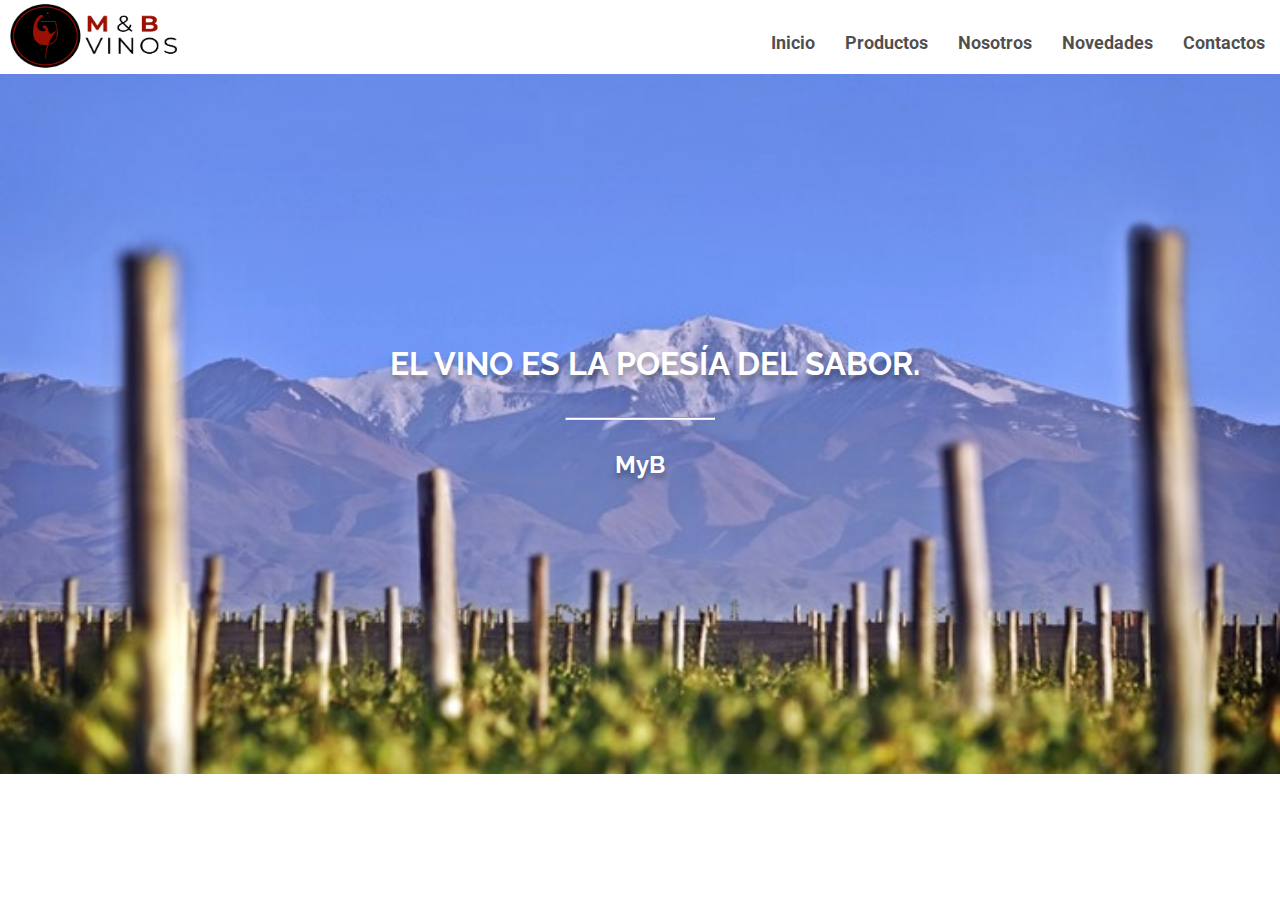
==== index.html @ 68792c05 "mi primer commit" ====
<!DOCTYPE html>
<html lang="en">
<head>
    <meta charset="UTF-8">
    <meta http-equiv="X-UA-Compatible" content="IE=edge">
    <meta name="viewport" content="width=device-width, user-scalable=no">
    <link rel="stylesheet" href="estilos.css">
    <link rel="icon" type="image/x-icon" href="img/favicon.ico">
    <link href="https://fonts.googleapis.com/css2?family=Raleway:wght@200;400;600&display=swap" rel="stylesheet">
   
    <title>MyB Vinos</title>
</head>
<body class="contenedorInicio">
    <header     class="headerInicio">
        <div class="divNav">
            <a href="index.html"><img class="logoHeader" src="img/logo6.png" alt=""></a>
        </div>
        <nav class="navHeader">
          <ul>
            <li><a href="index.html">Inicio</a></li>
            <li><a href="productos.html">Productos</a></li>
            <li><a href="nosotros.html">Nosotros</a></li>
            <li><a href="novedades.html">Novedades</a></li>
            <li><a href="contacto.html">Contactos</a></li>
           </ul>
        </nav>
    </header>
<main class="mainInicio">
    <div class="cajaInicio">
       <h1 class="textInicio"> EL VINO ES LA POESÍA DEL SABOR.</h1>
       <hr class="hrT">
       <h2 class="TextoInicio">MyB</h2>
</main> 
 
</body>
</html>
---- estilos.css ----
@import url('https://fonts.googleapis.com/css2?family=Roboto:wght@300&display=swap');

*{
    padding: 0;
    margin: 0;
    box-sizing: border-box;
    font-family: 'Roboto', sans-serif;
}

.contenedorInicio {
    display: grid;
    grid-template-columns: 100%;
    grid-template-rows: auto auto;
    grid-template-areas: "headerInicio" 
                          "mainInicio";
                          
}

.headerInicio {
    grid-area: headerInicio;
    display: flex;
    justify-content: space-between;
    align-items: center;
    flex-direction: row;
    width: 100%;
    box-shadow: 0px 3px 3px rgba(0, 0, 0, 30%);
}

.divNav .logoHeader {
    width: 210px;
    height: 70px; 
}

.navHeader ul {
    display: flex;
    margin-top: 10px;
}

ul li {
    list-style: none;
    padding: 15px;
}

ul li a {
    text-decoration: none;
    color: rgba(0, 0, 0, 70%);
    font-size: 18px;
    font-weight: bold;
   transition: all 0.5s;
}

ul li a:hover {
    color: #780000;
}

.mainInicio {
    grid-area: mainInicio;
    height: 700px;
    width: 100%;
    margin: auto;
    background-size: cover;
    display: flex;
    align-items: center;
    justify-content: center;
    background-image: url(img/vinoindex6.jpg);
}



.textInicio {
  color: white;
  margin-left: 30px;
  padding: 5px;
  font-family: 'Raleway', sans-serif;
  text-shadow: 0px 5px 5px rgba(0, 0, 0, 30%);
  text-align: center;
  animation-name: desvanecer;
  animation-duration: 2.5s; 
}

.TextoInicio {
    color: white;
    margin: 30px;
    text-shadow: 0px 5px 5px rgba(0, 0, 0, 30%);
    font-family: 'Raleway', sans-serif;
    text-align: center;
    animation-name: desvanecer;
    animation-duration: 2.5s; 
}

.hrT {
    margin: 30px;
    width: 150px;
    height: 3px;
    background-color: white;
    margin-left: 210px;
    box-shadow: rgba(0, 0, 0, 0.39);
    animation-name: desvanecer;
    animation-duration: 2.5s; 
}

/*PRODUCTOS*/

.contenedorProductos {
    display: grid;
    grid-template-columns: 100%;
    grid-template-rows: auto auto;
    grid-template-areas: "headerInicio"
                         "mainProductos"
                        ;

}

.mainProductos {
    grid-area: mainProductos;
}

.sectionProductos{
  display: flex;
  justify-content: space-around;
  align-items: center;
}

.cajaProductos {
    display: flex;
    align-items: center;
    justify-content: center;
    flex-direction: column;
    margin: 70px;
    border: solid 1px black;
    box-shadow: 5px 5px 5px rgba(0, 0, 0, 0.25);
    width: 250px;
    height: 200px;
}

.cajaImgProductos {
    background-color: #9DA2AB;
    width: 150px;
    height: 200px;
    padding: 10px;
    margin: 10px;
}

.tituloProductos {
margin-left: 610px;
margin-top: 30px;
}

.sectionProductos2 {
    display: flex;
    justify-content: space-around;
    align-items: center;
}

.sectionProductos3 {
    display: flex;
    justify-content: space-around;
    align-items: center;
}


/*NOSOTROS*/

.contenedorNosotros {
    display: grid;
    grid-template-columns: 65% 35%;
    grid-template-rows: auto 700px;
    grid-template-areas: "headerInicio headerInicio"
                         "mainNosotros seccionN1";
}

.mainNosotros {
grid-area: mainNosotros;
}

.imagenNosotros {
    background-color: #9DA2AB;
    width: 550px;
    height: 400px;
    margin-top: 150px;   
    margin-left: 100px;
    box-shadow: 5px 5px 5px rgba(0, 0, 0, 0.25)
}

.seccionN1 {
    grid-area: seccionN1;
    display: flex;
    flex-direction: column;
    justify-content: space-around;
   background-color: white ;
   margin-top: 10px;
   margin-bottom: 10px;
   margin-right: 10px;
   box-shadow: 5px 5px rgba(0, 0, 0, 0.25)
}

.textNosotros {
    text-align: center;
    color: black;
    text-shadow: 0px 5px 5px rgba(0, 0, 0, 0.25);
    margin-right: 80px;
    margin-top: 30px;
}

.parrafoNosotros {
    font-family: 'Raleway', sans-serif;
    font-weight: 600px;
}

/*NOVEDADES*/

.mainNov {
    display: flex;
    justify-content: space-around;
    flex-direction: column;
    align-items: center;
}

.tituloNov {
    margin-top: 20px;
    padding: 20px;
    font-size: 24px;
}

.cajaNov {
    background-color: #9DA2AB;
    width: 700px;
    height: 400px;
    box-shadow: 1.5px 1.5px rgba(0, 0, 0, 0.25)
}

.parrafoNov {
    text-align: center;
    font-size: 22px;
    width: 900px;
    margin-top: 20px;
    padding: 20px;
}

/*CONTACTO*/

.contenedorContacto {
    display: grid;
    grid-template-columns: 50% 50%;
    grid-template-rows:  auto 640px auto;
    grid-template-areas: "headerInicio headerInicio"
                         "mainContacto mapaCon"
                         "footer  footer" ;
                        
}

.mainContacto {
    grid-area: mainContacto;
    background-color: #780000;
  
}

.foot {
    grid-area: footer;
    display: flex;
    justify-content: space-around;
    align-items: center;
    background-color: white;
    height: 300px;

}

.cajaFot1 {
   width: 300px;
}

.parrafoFot {
   text-align: center;
   padding: 10px;
   margin-top: 10px;
   color:#780000;
   font-family: 'Roboto', sans-serif;
   font-weight: bold;
}

ol {
    list-style: none;
}

ol li {
    padding: 5px; 
    color:#780000;
    font-weight: bold;
}

.liTitulo {
    font-size: larger;
    margin-bottom: 17px;
   
}

.h2Fot {
    color:#780000;
}

.cajaFot4 {
    margin-top: 7px;
}

.logoImg {
    width: 30px;
    height: 30px;
   padding: 3px;
}

.formulario {
    padding: 15px;
    box-shadow: 0px 5px 10px -5px rgba(0, 0, 0, 30%);  
    height: 500px;
    width: 580px;
    margin-top: 60px;
    margin-left:30px;
    background-color: #ffffff;
    border-radius: 10px;
    text-align: center;
} 

.mapaCon {
    background-color: #780000;
    display: flex;
    justify-content: center;
}

.tituloForm {
    font-weight: bold;
    margin-bottom: 30px;
    animation-name: desvanecer;
    animation-duration: 2.5s;
}

.cajaForm {
    margin-top: 30px;
    display: grid;
    gap: 1.5px;
    width: 250px;
    margin: auto; 
    animation-name: desvanecer;
    animation-duration: 2.5s; 
}


@keyframes desvanecer {
    0% {
        opacity: 0;
    }
    100% {
        opacity: 100;
    }
}

.btnForm {
    padding: 5px;
    color: white;
    background-color: #6a040f;
    border-radius: 10px;
    width: 120px;
    border: none;
    margin: auto;
    position: sticky;
    font-weight: bold;
    transition: transform .5s; 
}

.btnForm:hover {
    transform: scale(1.1);
    box-shadow: 0px 2px 2px rgba(0, 0, 0, 30%);
}

textarea {
    resize: none;
}

input {
    cursor: pointer;
    padding: 7px;
}

iframe {
    border-radius: 10px;
    margin-top: 80px;
}

/*RESPONSIVE*/

/*RESPONSIVE INICIO*/

@media  screen and (max-width: 776px) {
    .headerInicio {
       justify-content: space-between;
       padding: 30px;
    }

    ul li {
        list-style: none;
        padding: 3px;
    }

    .divNav .logoHeader {
        width: 210px;
        height: 70px; 
    }

    .navHeader ul {
        display: flex;
        flex-direction: column;
        margin-top: 10px;

    }

}

@media screen and (max-width: 414px) {   
    .headerInicio {
        flex-direction: row;
       
    }

    .divNav .logoHeader {
        width: 210px;
        height: 70px; 
        display: flex;
        justify-content: end;
    }
    
    .navHeader ul {
    
        display: flex;
        flex-direction: column;
    }
} 

/*RESPONSIVE INICIO*/

/*RESPONSIVE PRODUCTOS*/

@media  screen and (max-width: 776px) {
    .cajaProductos {
        margin: 50px;
       
    }
    
    .tituloProductos {
    margin-left: 310px;
    margin-top: 30px;
    }

}

@media screen and (max-width: 414px) { 
.sectionProductos{
  display: flex;
  justify-content: space-around;
  align-items: center;
  flex-direction: column;
}

.cajaProductos {
    margin: 20px;
}

.tituloProductos {
margin-left: 130px;
margin-top: 30px;
}

.sectionProductos2 {
    display: flex;
    justify-content: space-around;
    align-items: center;
    flex-direction: column;
}

.sectionProductos3 {
    display: flex;
    justify-content: space-around;
    align-items: center;
    flex-direction: column;
}
}

/*RESPONSIVE PRODUCTOS*/


/*RESPONSIVE NOSOTROS*/

@media  screen and (max-width: 776px) {
    .contenedorNosotros {
        display: grid;
        grid-template-columns: 33% 33% 33%;
        grid-template-rows: auto 550px 300px;
        grid-template-areas: "headerInicio headerInicio headerInicio"
                             "mainNosotros mainNosotros mainNosotros"
                             "seccionN1    seccionN1    seccionN1";
    }

    .imagenNosotros {
        display: flex;
        justify-content: center;
        margin-top: 100px;
        margin-left: 115px;
    }
    
    .seccionN1 {
        flex-direction: row;
       margin-left: 50px;
       width: 100%;
     
    }
    }
    

    @media screen and (max-width: 414px) { 
        .contenedorNosotros {
            display: grid;
            grid-template-columns: 100%;
            grid-template-rows: auto 550px 150px;
            grid-template-areas: "headerInicio"
                                 "mainNosotros"
                                 "seccionN1";
        }
    
        .mainNosotros {
            grid-area: mainNosotros;
            display: flex;
            justify-content: center;
            }

        .imagenNosotros {
            display: flex;
            justify-content: center;
            flex-direction: column;
            margin-top: 100px;
            width: 380px;
            height: 300px;
            margin-left: 0px;
        }
        
        .seccionN1 {
            flex-direction: column;
           justify-content: center;
           width: 80%;
          box-shadow: 0px 0px rgba(0, 0, 0, 0.25)
        }

        .textNosotros {
            margin-right: 15px;
        }
    }


/*RESPONSIVE NOSOTROS*/


/*RESPONSIVE NOVEDADES*/

@media  screen and (max-width: 776px) {    
    .parrafoNov {  
        width: 650px;   
    }
}

@media screen and (max-width: 414px) { 

.cajaNov {
    width: 400px;
    height: 300px;
}

.parrafoNov {
    width: 400px;
}
}
/*RESPONSIVE NOVEDADES*/






/*RESPONSIVE CONTACTO*/

@media  screen and (max-width: 776px) { 
    .contenedorContacto {
        display: grid;
        grid-template-columns: 50% 50%;
        grid-template-rows:  auto 640px auto auto;
        grid-template-areas: "headerInicio headerInicio"
                             "mainContacto mainContacto"
                             "mapaCon      mapaCon"
                             "footer       footer" ;
                            
    }

    .formulario {
        margin-left:60px;
    } 
     
.mainContacto {
    grid-area: mainContacto;
    background-color: #780000;
    display: flex;
    align-items: center;
    flex-direction: column;
    padding: 0px 60px 70px 0px;
}

    .mapaCon {
        background-color: #780000;
        width: 776px;
           display: flex;
        align-items: center;
        justify-content: center;
        padding: 0px 0px 80px 0px;
    }   

    .h2Fot {
        color:#780000;
    }
}

@media screen and (max-width: 414px) {  
    .contenedorContacto {
        display: grid;
        grid-template-columns: 50% 50%;
        grid-template-rows:  auto 640px auto auto;
        grid-template-areas: "headerInicio headerInicio"
                             "mainContacto mainContacto"
                             "mapaCon      mapaCon"
                             "footer       footer" ;
                            
    }
     
.mainContacto {
    grid-area: mainContacto;
    background-color: #780000;
    display: flex;
    align-items: center;
    flex-direction: column;
    padding: 0px 60px 70px 0px;
}

    .mapaCon {
        background-color: #780000;
        width: 414px;
           display: flex;
        align-items: center;
        justify-content: center;
        padding: 0px 0px 80px 0px;
    }   

    .formulario {
        width: 350px; 
        margin-left: 60px;
    } 

    iframe {
        border-radius: 10px;
        margin-top: 80px;
        width: 400px;    
        height: 400px; 
    }

    .foot {
        grid-area: footer;
        display: flex;
        flex-direction: column;
        justify-content: space-between;
        align-items: center;
        background-color: white;
        height: 300px;
    
    }
    
    ol li {
        padding: 5px; 
        color:#780000;
        font-weight: bold;
        display: flex;
        justify-content: center;
    }
    
    .liTitulo {
        font-size: larger;
        margin-bottom: 17px;
        display: flex;
        justify-content: center;
        padding: 10px;
     }
    
    .h2Fot {
        color:#780000;
        padding: 30px;
    }
    
    .cajaFot2 {
        padding: 10px;
    }
}

/*RESPONSIVE CONTACTO*/
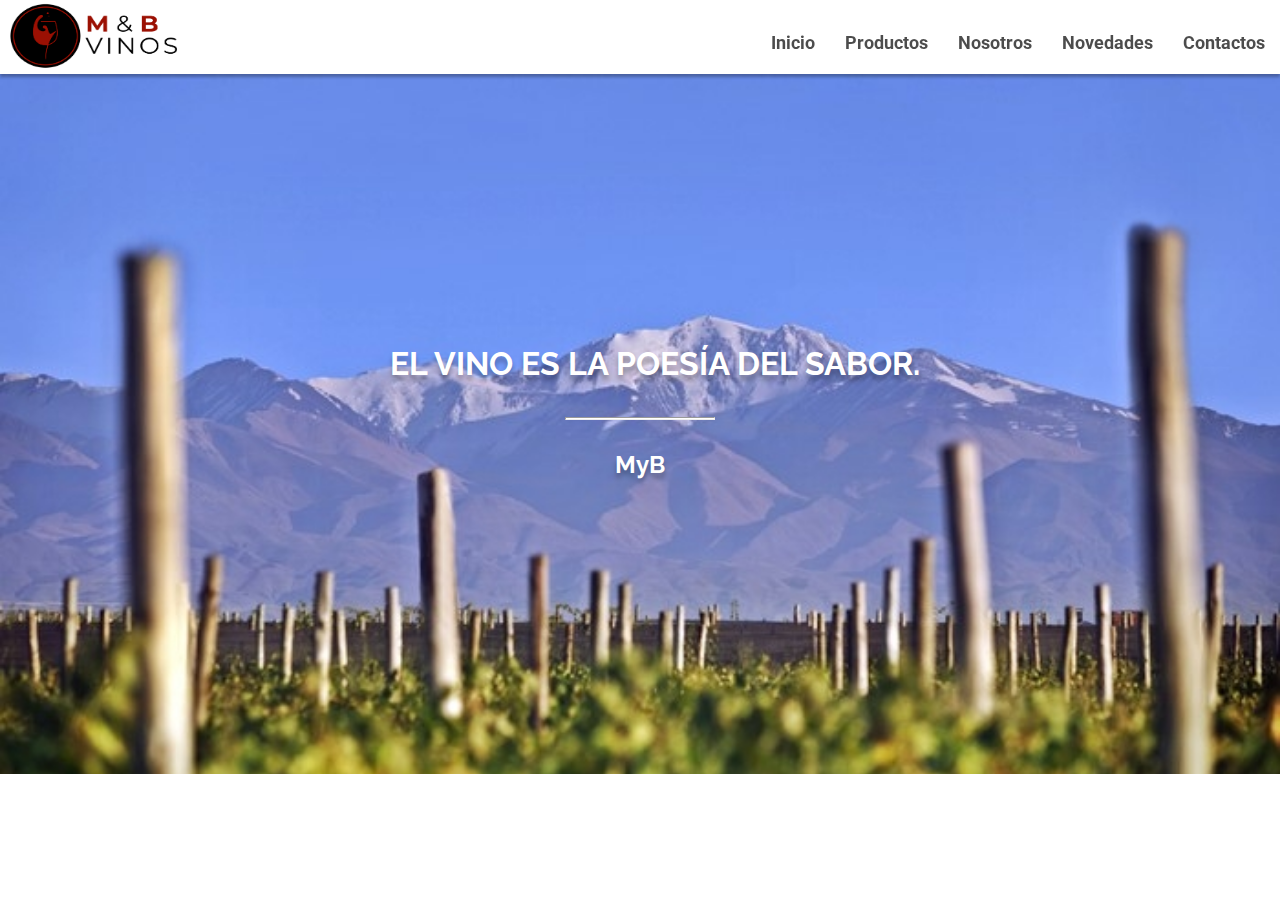
==== commit 9144dfa6: "anime los html" ====
--- a/index.html
+++ b/index.html
@@ -7,11 +7,11 @@
     <link rel="stylesheet" href="estilos.css">
     <link rel="icon" type="image/x-icon" href="img/favicon.ico">
     <link href="https://fonts.googleapis.com/css2?family=Raleway:wght@200;400;600&display=swap" rel="stylesheet">
-   
+    <link href="https://unpkg.com/aos@2.3.1/dist/aos.css" rel="stylesheet">
     <title>MyB Vinos</title>
 </head>
 <body class="contenedorInicio">
-    <header     class="headerInicio">
+    <header  data-aos="zoom-out"  data-aos-duration="1000"   class="headerInicio">
         <div class="divNav">
             <a href="index.html"><img class="logoHeader" src="img/logo6.png" alt=""></a>
         </div>
@@ -31,10 +31,13 @@
        <hr class="hrT">
        <h2 class="TextoInicio">MyB</h2>
 </main> 
- 
+  <script src="https://unpkg.com/aos@2.3.1/dist/aos.js"></script>
+<script>
+    AOS.init();
+  </script>
 </body>
 </html>
 
 
 
- +  
